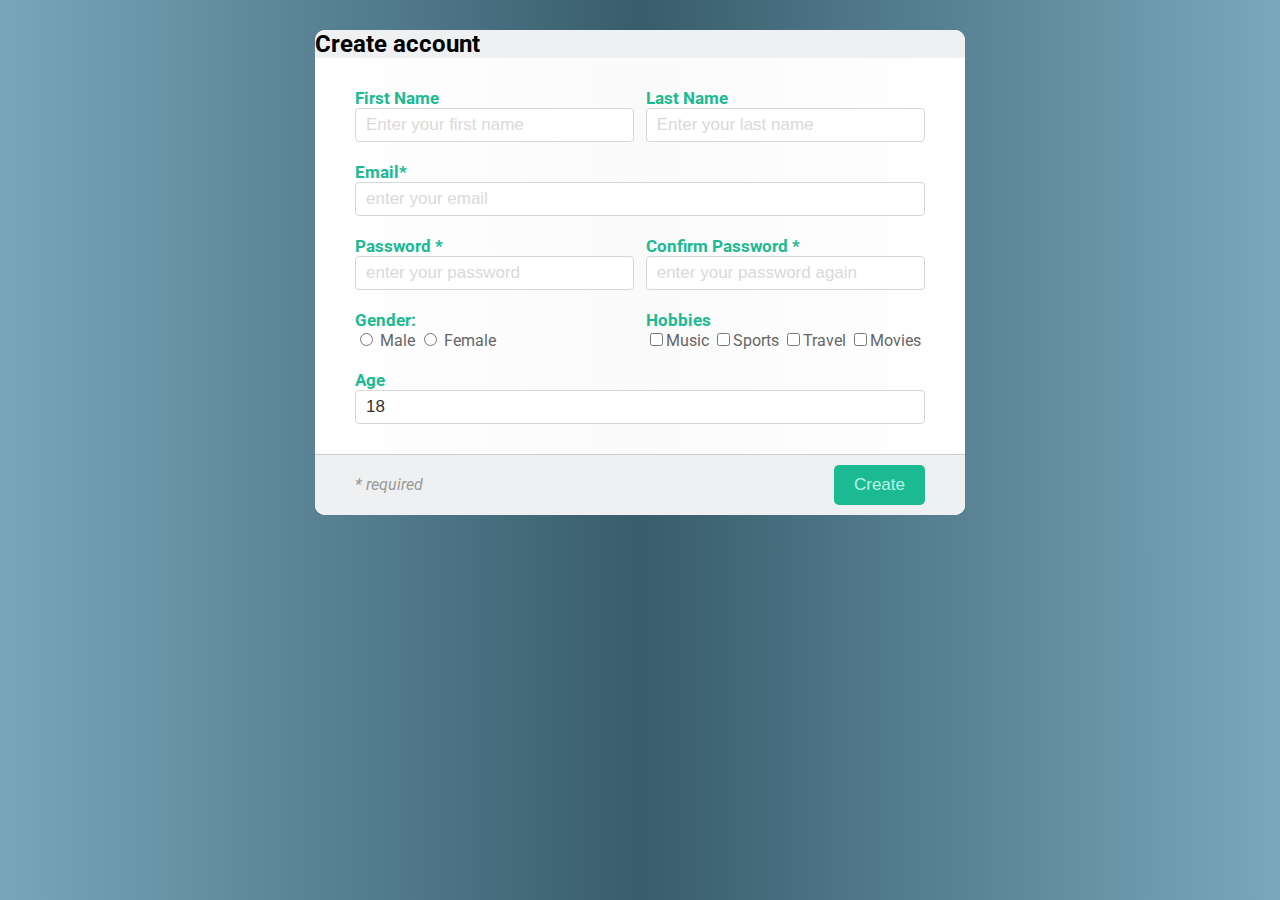
==== index.html @ 923b96db "first commit" ====
<!DOCTYPE html>
<html lang="en">
<head>
    <meta charset="UTF-8">
    <meta http-equiv="X-UA-Compatible" content="IE=edge">
    <meta name="viewport" content="width=device-width, initial-scale=1.0">
    <title>Create an account for Free!</title>
    <link rel="stylesheet" href="style.css">
</head>
<body>
    <form class="signup-form" action="/register" method="POST">
        <div class="form-header">
            <h2>Create account</h2>
        </div>
        <div class="form-body">
            <div class="horizontal-group">
                <div class="form-group left">
                    <label for="firstname" class="label-title">First Name</label>
                    <input type="text" placeholder="Enter your first name" id="firstname" class="form-input" required="required">
                </div>

                <div class="form-group right">
                    <label for="lastname" class="label-title">Last Name</label>
                    <input type="text" placeholder="Enter your last name" id="lastname" class="form-input" required="required">
                </div>
            </div>
            <div class="form-group">
                <label for="email" class="label-title">Email*</label>
                <input type="email" id="email" class="form-input" placeholder="enter your email" required="required">
            </div>
              
            <!-- Passwrod and confirm password -->
            <div class="horizontal-group">
              
                <div class="form-group left">
                  <label for="password" class="label-title">Password *</label>
                  <input type="password" id="password" class="form-input" placeholder="enter your password" required="required">
                </div>
              
                <div class="form-group right">
                  <label for="confirm-password" class="label-title">Confirm Password *</label>
                  <input type="password" class="form-input" id="confirm-password" placeholder="enter your password again" required="required">
                </div>

            </div>
            <div class="horizontal-group">

                <div class="form-group left">
                    <label class="label-title">Gender:</label>
                    <div class="input-group">
                        <label for="male">
                            <input type="radio" name="gender" value="male" id="male"> Male</label>
                        <label for="female">
                            <input type="radio" name="gender" value="female" id="female"> Female</label>
                    </div>
                </div>
            
                <div class="form-group right">
                    <label class="label-title">Hobbies</label>
                    <div>
                        <label>
                            <input type="checkbox" value="Web">Music</label>
                        <label>
                            <input type="checkbox" value="iOS">Sports</label>
                        <label>
                            <input type="checkbox" value="Andriod">Travel</label>
                        <label>
                            <input type="checkbox" value="Game">Movies</label>
                    </div>
                </div>
                
            </div>
            <div class="form-group right">
                <label for="experience" class="label-title">Age</label>
                <input type="number" min="18" max="80"  value="18" class="form-input">
            </div>
        </div>
        <div class="form-footer">
            <span>* required</span>
            <button type="submit" class="btn">Create</button>
        </div>
    </form>
</body>
</html>
---- style.css ----
@import url('https://fonts.googleapis.com/css?family=Roboto');

body {
    background:linear-gradient(to right, #78a7ba 0%, #385D6C 50%, #78a7ba 99%);
}

.signup-form{
    font-family: "Roboto", sans-serif;
    width: 650px;
    margin: 30px auto;
    background: linear-gradient(to right, #ffffff 0%, #fafafa 50%, #ffffff 99%);
    border-radius: 10px;
}

.form-header{
    background-color: #EFF0F1;
    border-top-left-radius: 10px;
    border-top-right-radius: 10px;    
}

.font-header h2{
    font-size: 30px;
    text-align: center;
    color: #666;
    padding-left: 10px;
    padding-top: 5px;
    border-bottom: 1px solid #cccccc;
}

.form-body{
    padding: 10px 40px;
    color: #666;
}

.form-group{
    margin-bottom: 20px;
}

.form-body .label-title{
    color: #1BBA93;
    font-size: 17px;
    font-weight: bold;
}

.form-body .form-input{
    font-size: 17px;
    box-sizing: border-box;
    width: 100%;
    height: 34px;
    padding-left: 10px;
    padding-right: 10px;
    color: #333333;
    text-align: left;
    border: 1px solid #d6d6d6;
    border-radius: 4px;
    background: white;
    outline: none;
}

.horizontal-group .left{
    float: left;
    width: 49%;
}
  
.horizontal-group .right{
    float: right;
    width: 49%;
}
  
input[type="file"] {
   outline: none;
   cursor: pointer;
   font-size: 17px;
}
  
#range-label {
   width: 15%;
   padding: 5px;
   background-color: #1BBA93;
   color: white;
   border-radius: 5px;
   font-size: 17px;
   position: relative;
   top: -8px;
}
  
  
::-webkit-input-placeholder {
   color: #d9d9d9;
}
  
/*---------------------------------------*/
/* Form Footer */
/*---------------------------------------*/
.form-footer {
   clear: both;
}

/*---------------------------------------*/
/* Form Footer */
/*---------------------------------------*/
.signup-form .form-footer  {
    background-color: #EFF0F1;
    border-bottom-left-radius: 10px;
    border-bottom-right-radius: 10px;
    padding:10px 40px;
    text-align: right;
    border-top: 1px solid #cccccc;
}
  
.form-footer span {
    float:left;
    margin-top: 10px;
    color:#999;  
    font-style: italic;
    font-weight: thin;
}
  
.btn {
     display: inline-block;
     padding:10px 20px;
     background-color: #1BBA93;
     font-size:17px;
     border:none;
     border-radius:5px;
     color:#bcf5e7;
     cursor:pointer;
     
}
  
.btn:hover {
    background-color: #169c7b;
    color:white;
}
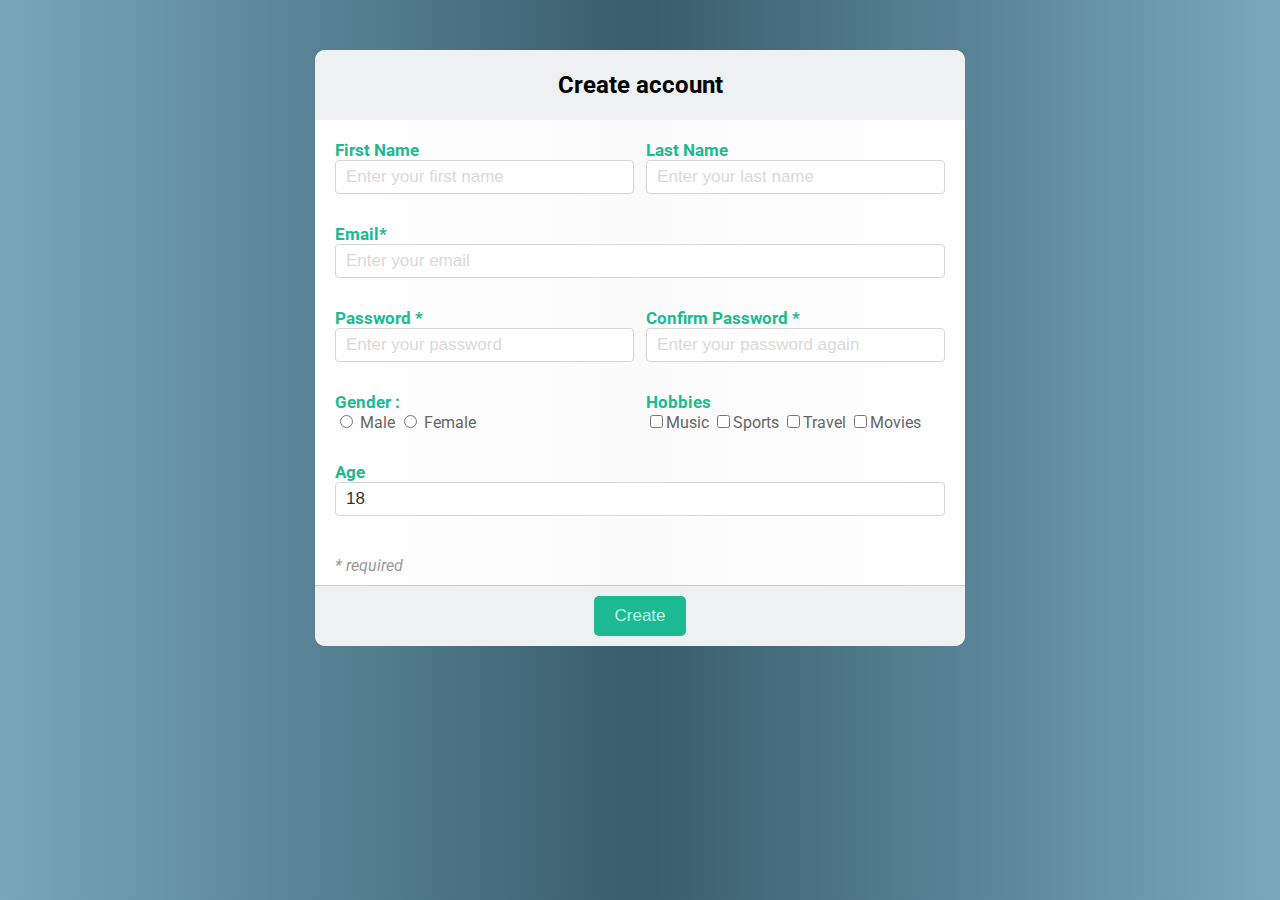
==== commit 132f6794: "changes made" ====
--- a/index.html
+++ b/index.html
@@ -10,7 +10,7 @@
 <body>
     <form class="signup-form" action="/register" method="POST">
         <div class="form-header">
-            <h2>Create account</h2>
+            <h2><center>Create account</center></h2>
         </div>
         <div class="form-body">
             <div class="horizontal-group">
@@ -26,7 +26,7 @@
             </div>
             <div class="form-group">
                 <label for="email" class="label-title">Email*</label>
-                <input type="email" id="email" class="form-input" placeholder="enter your email" required="required">
+                <input type="email" id="email" class="form-input" placeholder="Enter your email" required="required">
             </div>
               
             <!-- Passwrod and confirm password -->
@@ -34,19 +34,19 @@
               
                 <div class="form-group left">
                   <label for="password" class="label-title">Password *</label>
-                  <input type="password" id="password" class="form-input" placeholder="enter your password" required="required">
+                  <input type="password" id="password" class="form-input" placeholder="Enter your password" required="required">
                 </div>
               
                 <div class="form-group right">
                   <label for="confirm-password" class="label-title">Confirm Password *</label>
-                  <input type="password" class="form-input" id="confirm-password" placeholder="enter your password again" required="required">
+                  <input type="password" class="form-input" id="confirm-password" placeholder="Enter your password again" required="required">
                 </div>
 
             </div>
             <div class="horizontal-group">
 
                 <div class="form-group left">
-                    <label class="label-title">Gender:</label>
+                    <label class="label-title">Gender :</label>
                     <div class="input-group">
                         <label for="male">
                             <input type="radio" name="gender" value="male" id="male"> Male</label>
@@ -74,9 +74,10 @@
                 <label for="experience" class="label-title">Age</label>
                 <input type="number" min="18" max="80"  value="18" class="form-input">
             </div>
+            <div><span>* required</span></div>
+            
         </div>
         <div class="form-footer">
-            <span>* required</span>
             <button type="submit" class="btn">Create</button>
         </div>
     </form>
--- a/style.css
+++ b/style.css
@@ -7,12 +7,14 @@
 .signup-form{
     font-family: "Roboto", sans-serif;
     width: 650px;
-    margin: 30px auto;
+    margin: 50px auto;
     background: linear-gradient(to right, #ffffff 0%, #fafafa 50%, #ffffff 99%);
     border-radius: 10px;
 }
 
 .form-header{
+    padding: 1px 1px;
+    
     background-color: #EFF0F1;
     border-top-left-radius: 10px;
     border-top-right-radius: 10px;    
@@ -28,13 +30,16 @@
 }
 
 .form-body{
-    padding: 10px 40px;
+    padding: 20px ;
     color: #666;
 }
 
+
 .form-group{
-    margin-bottom: 20px;
+    margin-bottom: 30px;
 }
+
+
 
 .form-body .label-title{
     color: #1BBA93;
@@ -60,6 +65,7 @@
 .horizontal-group .left{
     float: left;
     width: 49%;
+
 }
   
 .horizontal-group .right{
@@ -104,13 +110,14 @@
     border-bottom-left-radius: 10px;
     border-bottom-right-radius: 10px;
     padding:10px 40px;
-    text-align: right;
+    text-align: center;
     border-top: 1px solid #cccccc;
 }
   
-.form-footer span {
+.signup-form span {
     float:left;
     margin-top: 10px;
+    margin-bottom: 10px;
     color:#999;  
     font-style: italic;
     font-weight: thin;
@@ -126,6 +133,7 @@
      color:#bcf5e7;
      cursor:pointer;
      
+     
 }
   
 .btn:hover {
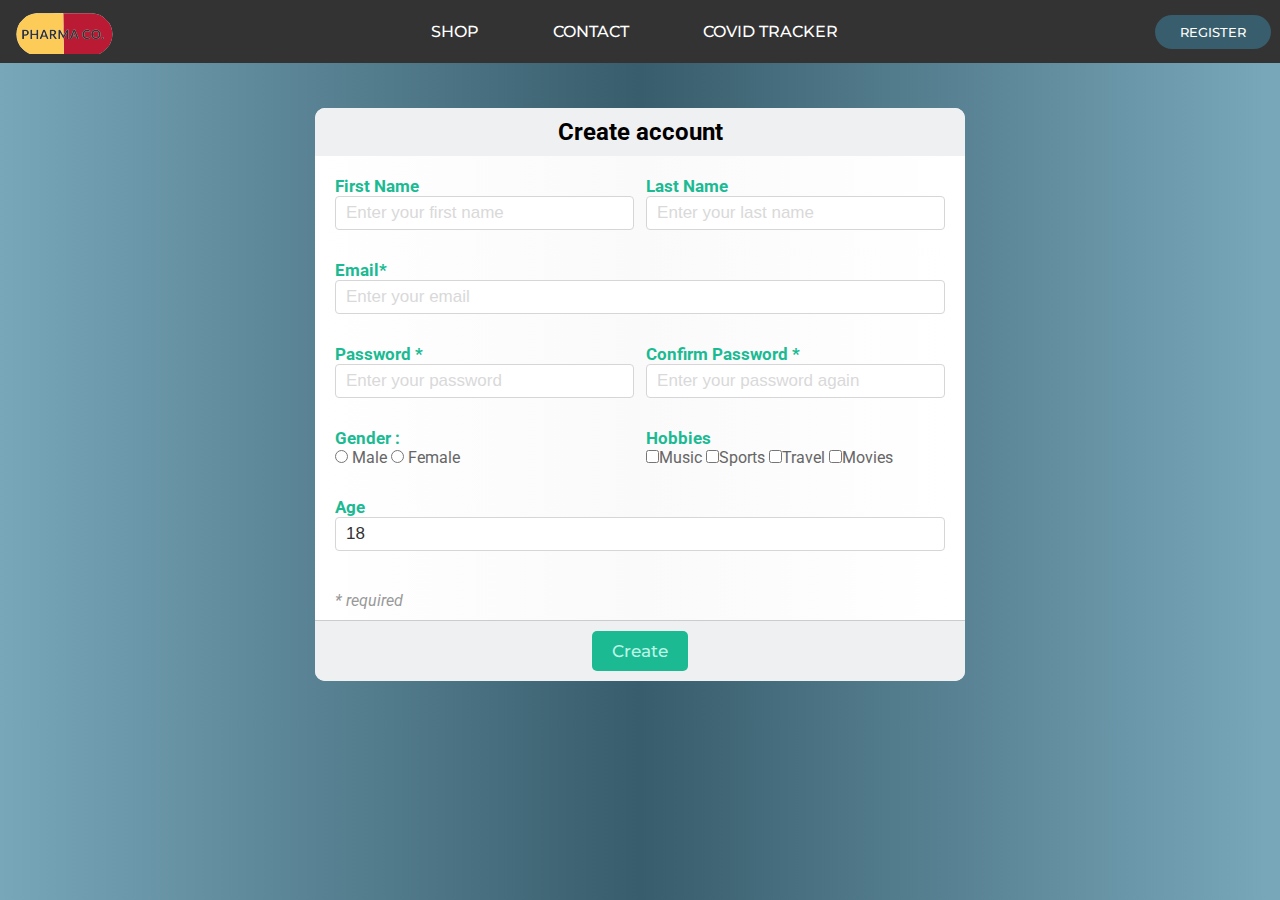
==== commit 7559eb1b: "introduced nav bar" ====
--- a/index.html
+++ b/index.html
@@ -8,6 +8,17 @@
     <link rel="stylesheet" href="style.css">
 </head>
 <body>
+    <header>
+        <img class="logo" src="Pharma_Co._Logo__1_-removebg-preview.png" alt="logo">
+        <nav>
+            <ul class="nav_link">
+                <li><a href="#">SHOP</a></li>
+                <li><a href="#">CONTACT</a></li>
+                <li><a href="#">COVID TRACKER</a></li>
+            </ul>
+        </nav>
+        <a  href="#" class="nav_btn"><button>REGISTER</button></a>
+    </header>
     <form class="signup-form" action="/register" method="POST">
         <div class="form-header">
             <h2><center>Create account</center></h2>
--- a/style.css
+++ b/style.css
@@ -1,5 +1,53 @@
 @import url('https://fonts.googleapis.com/css?family=Roboto');
-
+@import url('https://fonts.googleapis.com/css2?family=Montserrat:wght@500&display=swap');
+*{
+    margin: 0;
+    padding:0px;
+}
+header{
+    display: flex;
+    justify-content: space-between;
+    align-items: center;
+    padding: 9px;
+    background-color: #333333;
+}
+.logo{
+    cursor: pointer;
+}
+img{
+    padding-left: 5px;
+}
+li,a,button{
+    font-family: "Montserrat", sans-serif;
+    font-weight: 500;
+    text-decoration: none;
+    color: white;
+}
+.nav_link{
+    list-style: none;
+}
+.nav_link li{
+    display: inline-block;
+    padding: 0px 35px;
+}
+.nav_link li a{
+    transition: all 0.4s ease 0s;
+}
+.nav_link li a:hover{
+    color: grey;
+}
+header button{
+    padding: 9px 25px;
+    background-color: #385D6C;
+    border: none;
+    border-radius: 60px;
+    transition: all 0.4s ease 0s;
+    cursor: pointer;
+}
+header button:hover{
+    background-color: grey;
+    border-radius: 60px;    
+}
 body {
     background:linear-gradient(to right, #78a7ba 0%, #385D6C 50%, #78a7ba 99%);
 }
@@ -7,13 +55,13 @@
 .signup-form{
     font-family: "Roboto", sans-serif;
     width: 650px;
-    margin: 50px auto;
+    margin: 45px auto;
     background: linear-gradient(to right, #ffffff 0%, #fafafa 50%, #ffffff 99%);
     border-radius: 10px;
 }
 
 .form-header{
-    padding: 1px 1px;
+    padding: 10px 1px;
     
     background-color: #EFF0F1;
     border-top-left-radius: 10px;
@@ -132,7 +180,7 @@
      border-radius:5px;
      color:#bcf5e7;
      cursor:pointer;
-     
+     transition: all 0.4s ease 0s;
      
 }
   
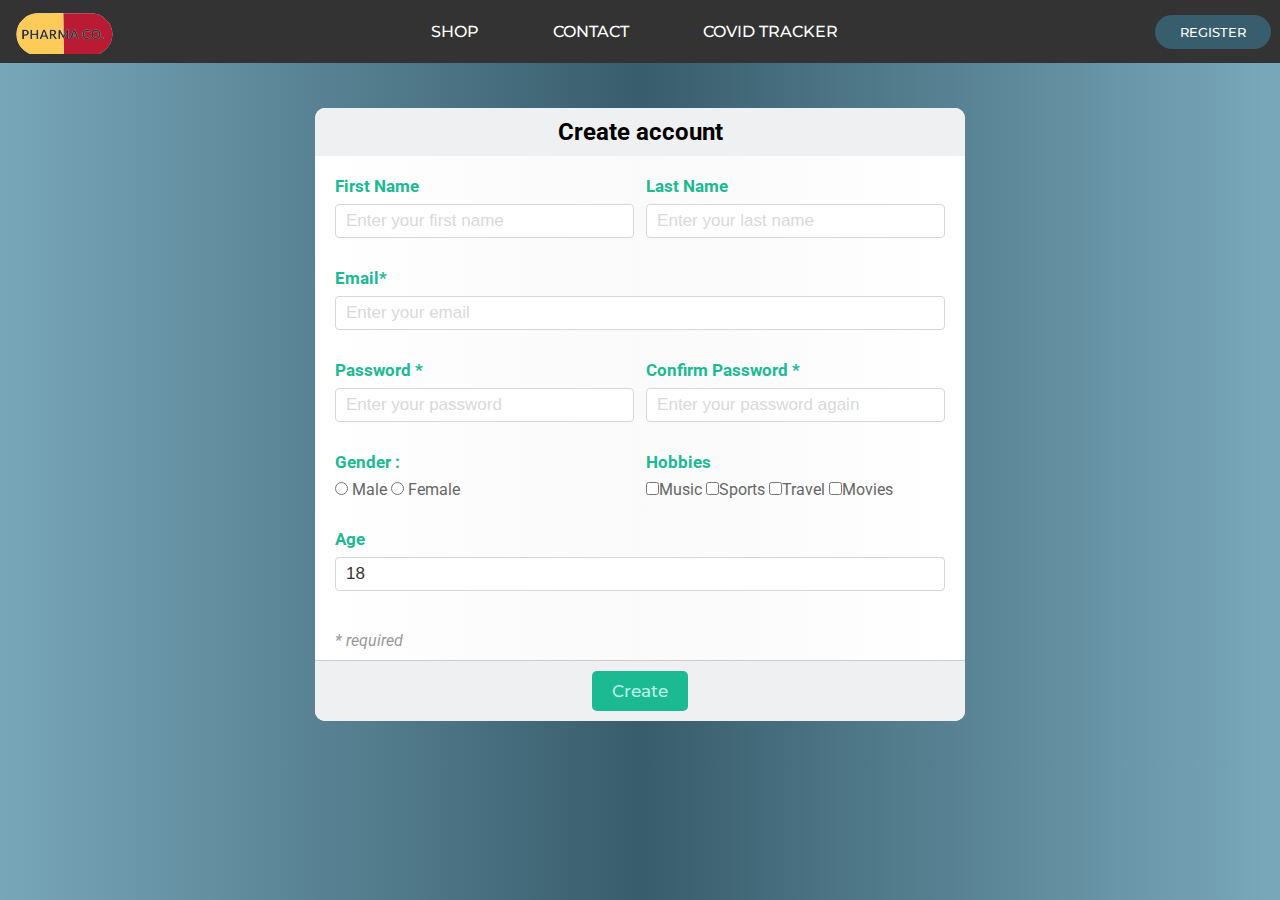
==== commit 89a6b90e: "adjusted padding" ====
--- a/index.html
+++ b/index.html
@@ -68,7 +68,7 @@
             
                 <div class="form-group right">
                     <label class="label-title">Hobbies</label>
-                    <div>
+                    <div class="input-group">
                         <label>
                             <input type="checkbox" value="Web">Music</label>
                         <label>
--- a/style.css
+++ b/style.css
@@ -102,6 +102,7 @@
     height: 34px;
     padding-left: 10px;
     padding-right: 10px;
+    margin-top: 8px;
     color: #333333;
     text-align: left;
     border: 1px solid #d6d6d6;
@@ -187,4 +188,8 @@
 .btn:hover {
     background-color: #169c7b;
     color:white;
+}
+
+.input-group{
+    margin-top: 8px;
 }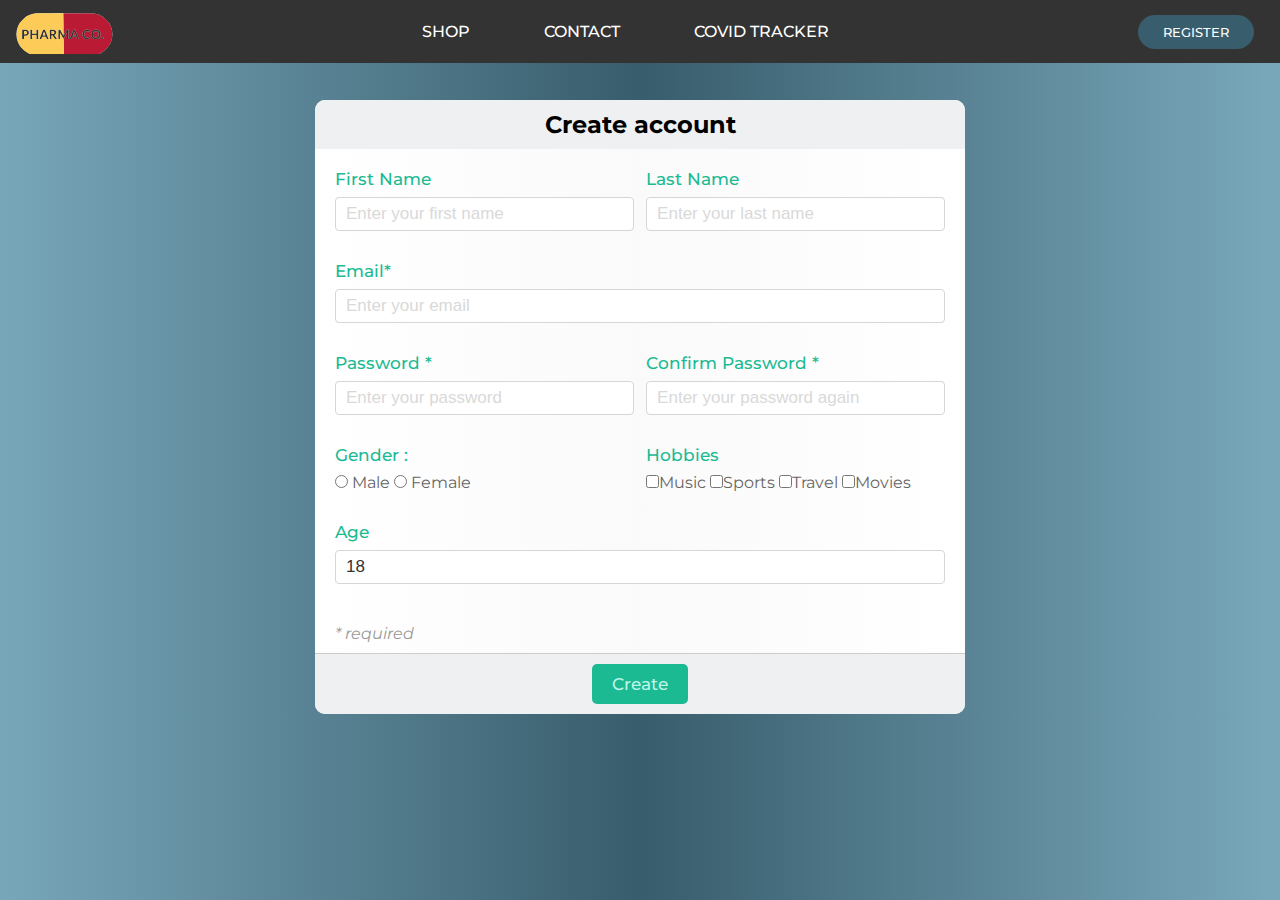
==== commit 73da24ad: "make form responsive" ====
--- a/index.html
+++ b/index.html
@@ -40,7 +40,7 @@
                 <input type="email" id="email" class="form-input" placeholder="Enter your email" required="required">
             </div>
               
-            <!-- Passwrod and confirm password -->
+            <!-- Password and confirm password -->
             <div class="horizontal-group">
               
                 <div class="form-group left">
--- a/style.css
+++ b/style.css
@@ -9,6 +9,9 @@
     justify-content: space-between;
     align-items: center;
     padding: 9px;
+    position: fixed;
+    top: 0;
+    width: 100%;
     background-color: #333333;
 }
 .logo{
@@ -39,6 +42,7 @@
 header button{
     padding: 9px 25px;
     background-color: #385D6C;
+    margin-right: 35px;
     border: none;
     border-radius: 60px;
     transition: all 0.4s ease 0s;
@@ -53,11 +57,14 @@
 }
 
 .signup-form{
-    font-family: "Roboto", sans-serif;
-    width: 650px;
-    margin: 45px auto;
+    font-family: "Montserrat", sans-serif;
+    max-width: 650px;
+    width: 100%;
+    margin: 5% auto;
     background: linear-gradient(to right, #ffffff 0%, #fafafa 50%, #ffffff 99%);
     border-radius: 10px;
+    margin-top: 100px;
+    margin-bottom: auto;
 }
 
 .form-header{
@@ -75,6 +82,7 @@
     padding-left: 10px;
     padding-top: 5px;
     border-bottom: 1px solid #cccccc;
+    font-weight: 700;
 }
 
 .form-body{
@@ -92,7 +100,7 @@
 .form-body .label-title{
     color: #1BBA93;
     font-size: 17px;
-    font-weight: bold;
+    font-weight: 500;
 }
 
 .form-body .form-input{
@@ -192,4 +200,36 @@
 
 .input-group{
     margin-top: 8px;
+}
+
+@media (max-width: 584px){
+    .signup-form{
+        max-width: 100%;
+    }
+    .form-body .form-input{
+        font-size: 17px;
+        box-sizing: border-box;
+        width: 100%;
+        height: 34px;
+        padding-left: 10px;
+        padding-right: 10px;
+        margin-top: 8px;
+        color: #333333;
+        text-align: left;
+        border: 1px solid #d6d6d6;
+        border-radius: 4px;
+        background: white;
+        outline: none;
+    }
+    .input-group{
+        width: 100%;
+    }
+    .form-body .label-title{
+        max-height: 300px;
+    }
+    .signup-form{
+        max-height: 100%;
+        overflow-y: scroll;
+    }
+        
 }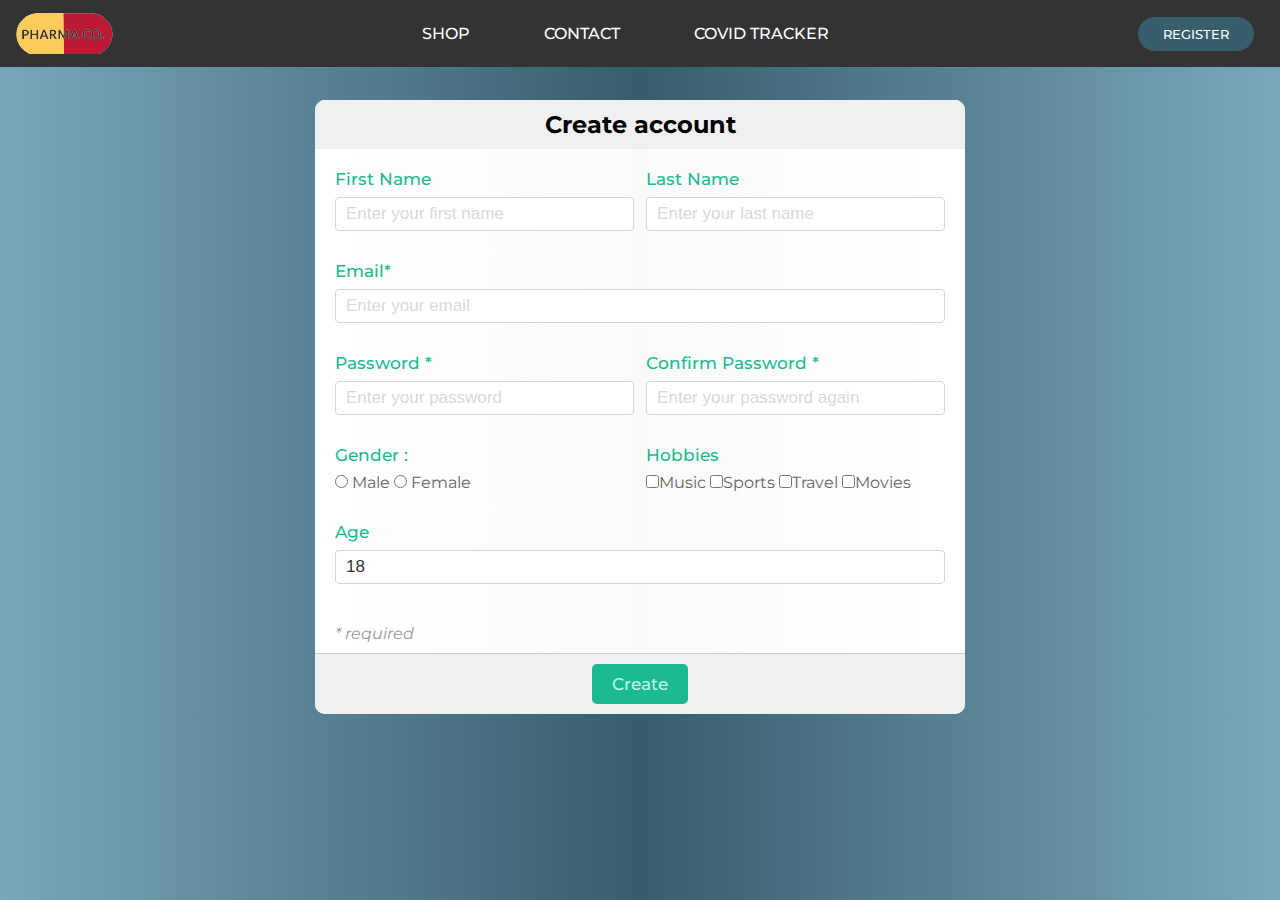
==== commit d6bd55c4: "connected both the pages" ====
--- a/index.html
+++ b/index.html
@@ -9,7 +9,7 @@
 </head>
 <body>
     <header>
-        <img class="logo" src="Pharma_Co._Logo__1_-removebg-preview.png" alt="logo">
+        <a href="home.html"><img class="logo" src="Pharma_Co._Logo__1_-removebg-preview.png" alt="logo"></a>
         <nav>
             <ul class="nav_link">
                 <li><a href="#">SHOP</a></li>
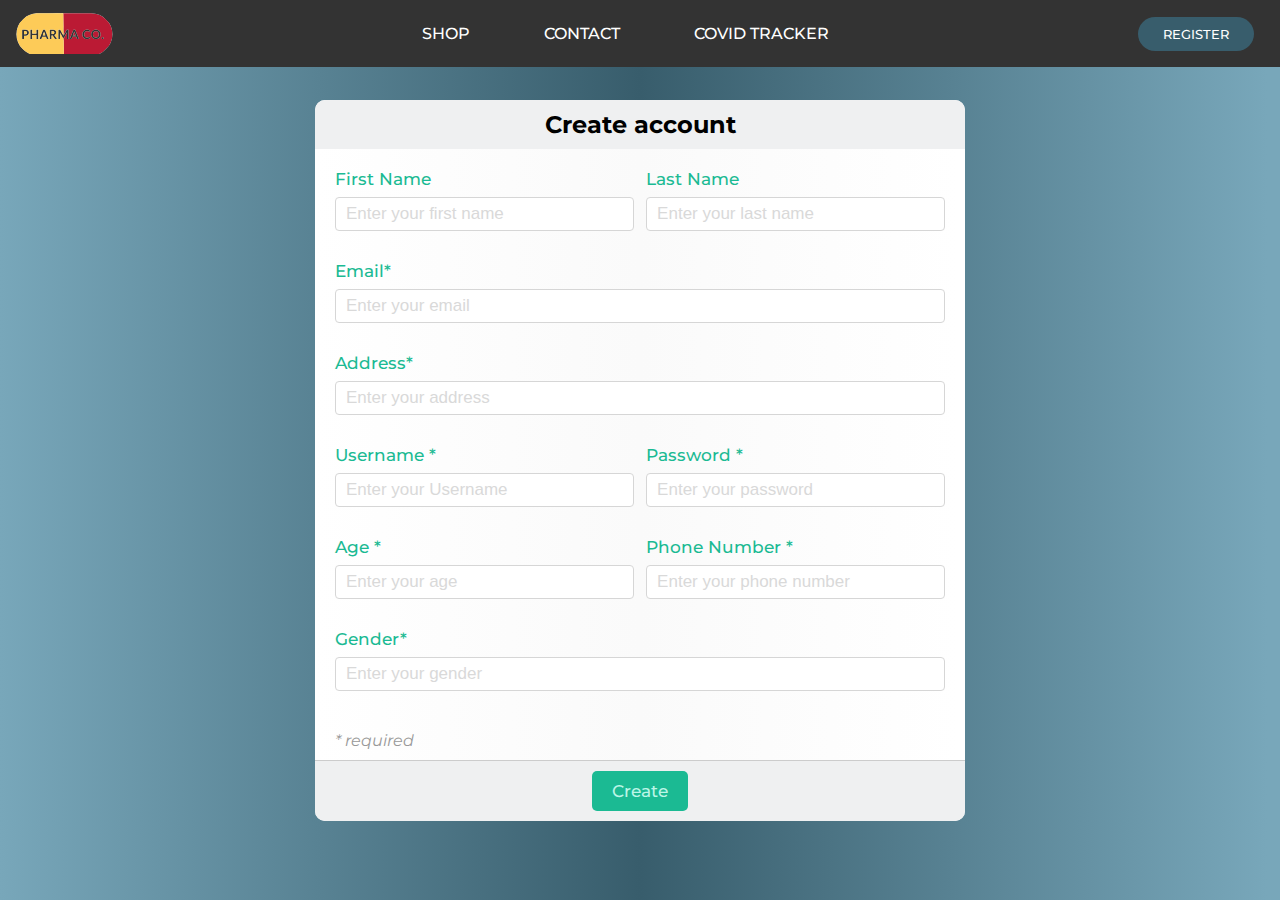
==== commit 7f9393b3: "changed register page" ====
--- a/index.html
+++ b/index.html
@@ -39,51 +39,40 @@
                 <label for="email" class="label-title">Email*</label>
                 <input type="email" id="email" class="form-input" placeholder="Enter your email" required="required">
             </div>
+            <div class="form-group">
+                <label for="address" class="label-title">Address*</label>
+                <input type="text" id="address" class="form-input" placeholder="Enter your address" required="required">
+            </div>
               
             <!-- Password and confirm password -->
             <div class="horizontal-group">
               
                 <div class="form-group left">
-                  <label for="password" class="label-title">Password *</label>
-                  <input type="password" id="password" class="form-input" placeholder="Enter your password" required="required">
+                  <label for="username" class="label-title">Username *</label>
+                  <input type="text" id="username" class="form-input" placeholder="Enter your Username" required="required">
                 </div>
               
                 <div class="form-group right">
-                  <label for="confirm-password" class="label-title">Confirm Password *</label>
-                  <input type="password" class="form-input" id="confirm-password" placeholder="Enter your password again" required="required">
+                    <label for="password" class="label-title">Password *</label>
+                    <input type="password" id="password" class="form-input" placeholder="Enter your password" required="required">
+                  </div>
+            </div>
+            <div class="horizontal-group">
+              
+                <div class="form-group left">
+                  <label for="age" class="label-title">Age *</label>
+                  <input type="number" id="age" class="form-input" placeholder="Enter your age" required="required">
+                </div>
+              
+                <div class="form-group right">
+                  <label for="phone-number" class="label-title">Phone Number *</label>
+                  <input type="text" class="form-input" id="phone number" placeholder="Enter your phone number" required="required">
                 </div>
 
             </div>
-            <div class="horizontal-group">
-
-                <div class="form-group left">
-                    <label class="label-title">Gender :</label>
-                    <div class="input-group">
-                        <label for="male">
-                            <input type="radio" name="gender" value="male" id="male"> Male</label>
-                        <label for="female">
-                            <input type="radio" name="gender" value="female" id="female"> Female</label>
-                    </div>
-                </div>
-            
-                <div class="form-group right">
-                    <label class="label-title">Hobbies</label>
-                    <div class="input-group">
-                        <label>
-                            <input type="checkbox" value="Web">Music</label>
-                        <label>
-                            <input type="checkbox" value="iOS">Sports</label>
-                        <label>
-                            <input type="checkbox" value="Andriod">Travel</label>
-                        <label>
-                            <input type="checkbox" value="Game">Movies</label>
-                    </div>
-                </div>
-                
-            </div>
-            <div class="form-group right">
-                <label for="experience" class="label-title">Age</label>
-                <input type="number" min="18" max="80"  value="18" class="form-input">
+            <div class="form-group">
+                <label for="gender" class="label-title">Gender*</label>
+                <input type="text" id="gender" class="form-input" placeholder="Enter your gender" required="required">
             </div>
             <div><span>* required</span></div>
             
